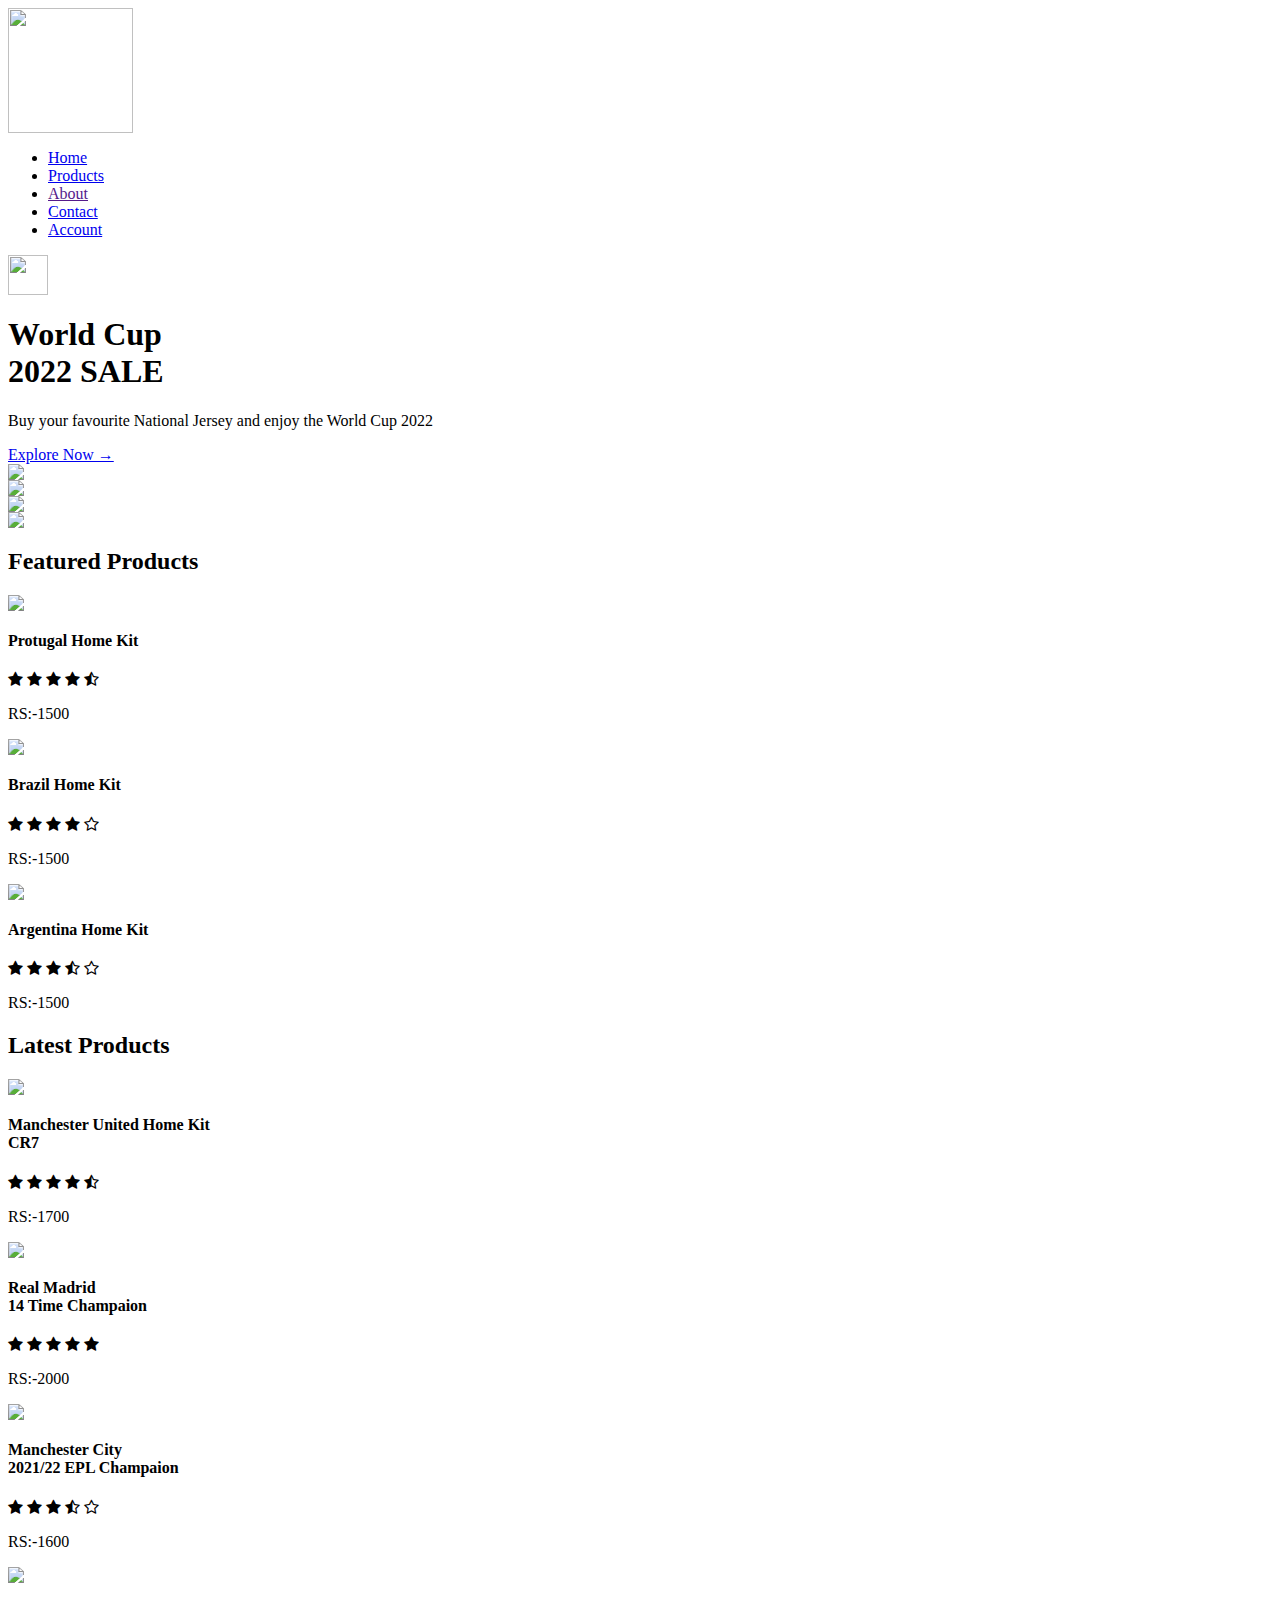
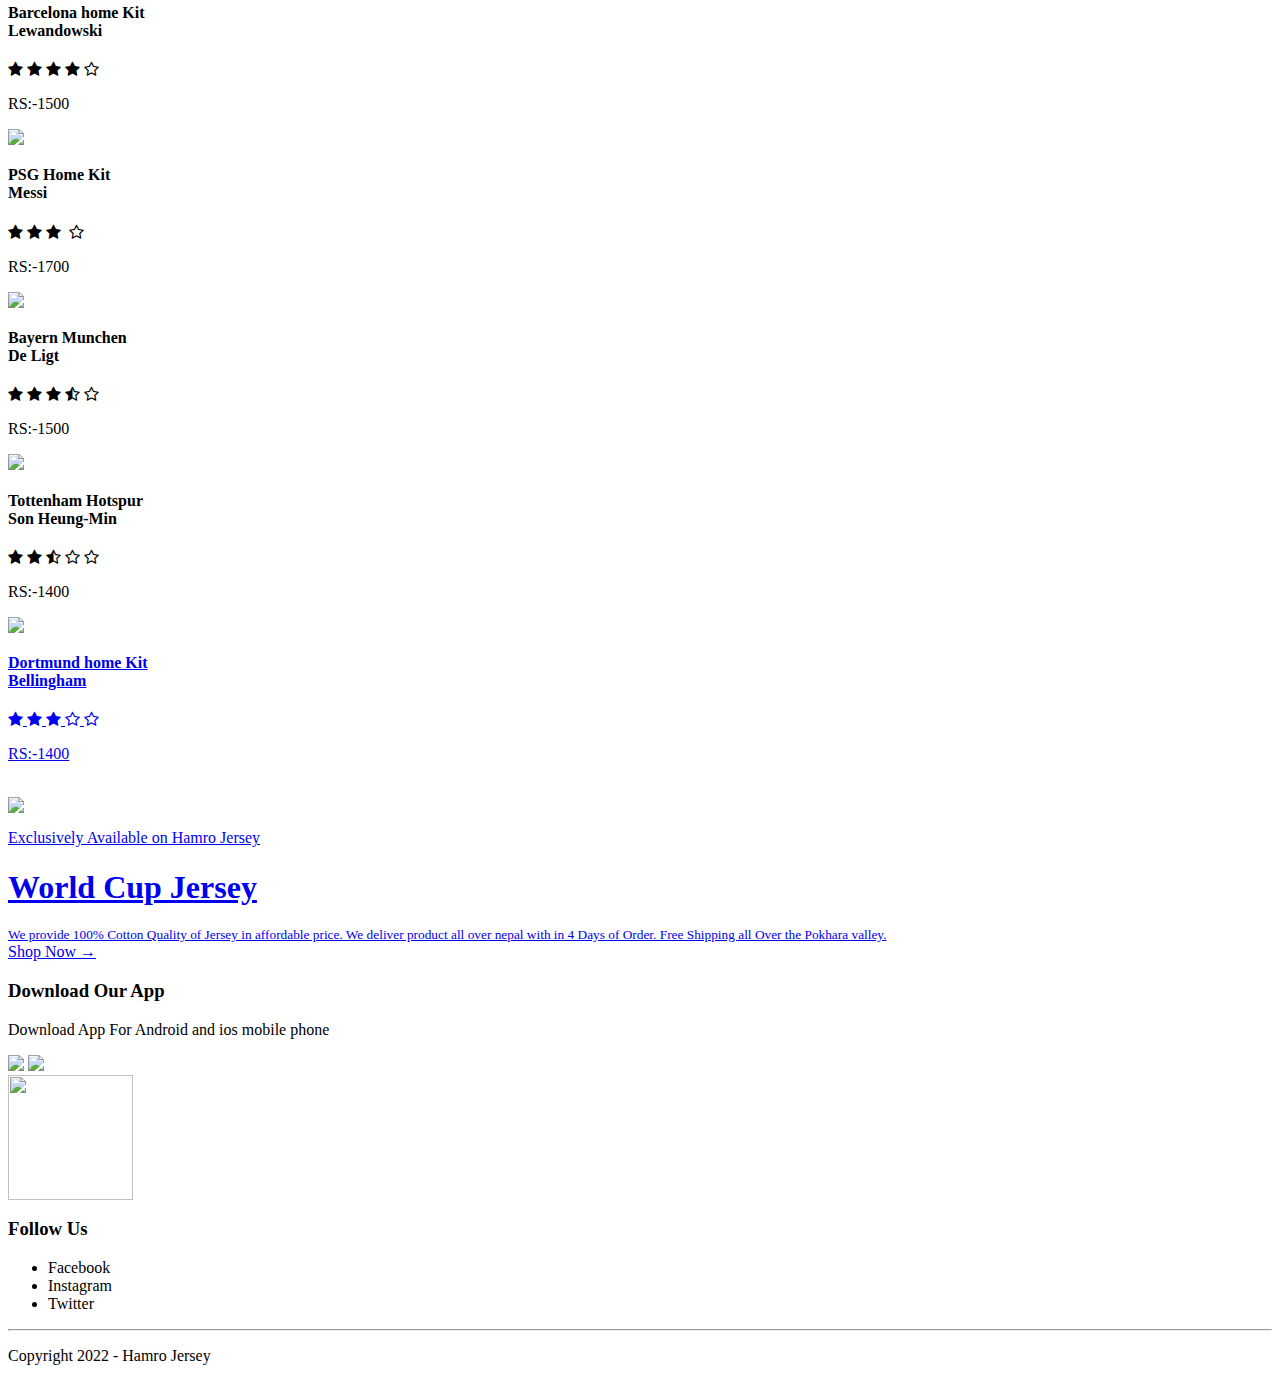
==== index.html @ 6d7c301d "Add files via upload" ====
<html>
<Head>
	<title>Hamro Jersey</title>
	<link rel="stylesheet" href="css/style.css">
	<link href="https://fonts.googleapis.com/css2?family=Poppins:wght@300;500;600;700&display=swap" 
	rel="stylesheet">
	<link rel="stylesheet" type="text/css" href="https://stackpath.bootstrapcdn.com/font-awesome/4.7.0/css/font-awesome.min.css">
</Head>
<body>
	<div class="header">
	<div class="container">
	<div class="navbar">
		<div class="logo">
			<a href="index.html"><img src="img/logo.png" width="125px"></a>
		</div>
		<nav>
			<ul>
				<li><a href="index.html">Home</a></li>
				<li><a href="products.html">Products</a></li>
				<li><a href="">About</a></li>
				<li><a href="contact.html">Contact</a></li>
				<li><a href="account.html">Account</a></li>
			</ul>
		</nav>
		<a href="cart.html"><img src="img/cart.png" width="40px" height="40px"> </a>

	</div>	
	<div class="row">
		<div class="col-2">
			<h1>World Cup <br>2022 SALE</h1>
			<p>Buy your favourite National Jersey and enjoy the World Cup 2022</p>
			<a href="products.html" class="btn">Explore Now &#8594;</a>
		</div>
		<div class="col-2">
			<img src="img/image1.png">
		</div>
	</div>	
	</div>
	</div>

<!--------features Categories -------->
<div class="categories">
	<div class="small-container">
	<div class="row">
		<div class="col-3">
			<img src="img/cat-1.jpg">
		</div>
		<div class="col-3">
			<img src="img/cat-2.jpg">
		</div>
		<div class="col-3">
			<img src="img/cat-3.jpg">
		</div>
	</div>
	</div>
</div>
<!----features Product------>
<div class="small-container">

	<h2 class="title">Featured Products</h2>
	<div class="row">
		<div class="col-4">
			<a href="products-details-pro.html"><img src="img/pro.jpg"></a>
			<h4>Protugal Home Kit</h4>
			<div class="rating">
				<i class="fa fa-star"></i>
				<i class="fa fa-star"></i>
				<i class="fa fa-star"></i>
				<i class="fa fa-star"></i>
				<i class="fa fa-star-half-o"></i>
				
			</div>
			<p>RS:-1500</p>
		</div>
		<div class="col-4">
			<a href="products-details-brazil.html"><img src="img/bra.jpg"></a>
			<h4>Brazil Home Kit</h4>
			<div class="rating">
				<i class="fa fa-star"></i>
				<i class="fa fa-star"></i>
				<i class="fa fa-star"></i>
				<i class="fa fa-star"></i>
				<i class="fa fa-star-o"></i>
				
			</div>
			<p>RS:-1500</p>
		</div>
		<div class="col-4">
			<a href="products-details-argentina.html"><img src="img/ang.jpg"></a>
			<h4>Argentina Home Kit</h4>
			<div class="rating">
				<i class="fa fa-star"></i>
				<i class="fa fa-star"></i>
				<i class="fa fa-star"></i>
				<i class="fa fa-star-half-o"></i>
				<i class="fa fa-star-o"></i>
				
			</div>
			<p>RS:-1500</p>
		</div>
	</div>
	
	<h2 class="title">Latest Products</h2>
	<div class="row">
		<div class="col-4">
			<a href="mu-cr7.html"><img src="img/man.jpg"></a>
			<h4>Manchester United Home Kit<br>CR7</h4>
			<div class="rating">
				<i class="fa fa-star"></i>
				<i class="fa fa-star"></i>
				<i class="fa fa-star"></i>
				<i class="fa fa-star"></i>
				<i class="fa fa-star-half-o"></i>
				
			</div>
			<p>RS:-1700</p>
		</div>
		<div class="col-4">
			<a href="real.html"><img src="img/real.jpg"></a>
			<h4>Real Madrid<br> 14 Time Champaion</h4>
			<div class="rating">
				<i class="fa fa-star"></i>
				<i class="fa fa-star"></i>
				<i class="fa fa-star"></i>
				<i class="fa fa-star"></i>
				<i class="fa fa-star"></i>
				
			</div>
			<p>RS:-2000</p>
		</div>
		<div class="col-4">
			<a href="city.html"><img src="img/ct.jpg"></a>
			<h4>Manchester City<br>2021/22 EPL Champaion</h4>
			<div class="rating">
				<i class="fa fa-star"></i>
				<i class="fa fa-star"></i>
				<i class="fa fa-star"></i>
				<i class="fa fa-star-half-o"></i>
				<i class="fa fa-star-o"></i>
				
			</div>
			<p>RS:-1600</p>
		</div>
		<div class="col-4">
			<a href="fcb.html"><img src="img/brca.jpg"></a>
			<h4>Barcelona home Kit<br>Lewandowski</h4>
			<div class="rating">
				<i class="fa fa-star"></i>
				<i class="fa fa-star"></i>
				<i class="fa fa-star"></i>
				<i class="fa fa-star"></i>
				<i class="fa fa-star-o"></i>
				
			</div>
			<p>RS:-1500</p>
		</div>

		</div>
		<div class="row">
		<div class="col-4">
			<a href="psg.html"><img src="img/messi.jpg"></a>
			<h4>PSG Home Kit<br>Messi</h4>
			<div class="rating">
				<i class="fa fa-star"></i>
				<i class="fa fa-star"></i>
				<i class="fa fa-star"></i>
				<i class="fa fa-star-"></i>
				<i class="fa fa-star-o"></i>
				
			</div>
			<p>RS:-1700</p>
		</div>
		<div class="col-4">
			<a href="bay.html"><img src="img/bay.jpg"></a>
			<h4>Bayern Munchen<br>De Ligt</h4>
			<div class="rating">
				<i class="fa fa-star"></i>
				<i class="fa fa-star"></i>
				<i class="fa fa-star"></i>
				<i class="fa fa-star-half-o"></i>
				<i class="fa fa-star-o"></i>
				
			</div>
			<p>RS:-1500</p>
		</div>
		<div class="col-4">
			<a href="th.html"><img src="img/son.jpg"></a>
			<h4>Tottenham Hotspur<br>Son Heung-Min</h4>
			<div class="rating">
				<i class="fa fa-star"></i>
				<i class="fa fa-star"></i>
				<i class="fa fa-star-half-o"></i>
				<i class="fa fa-star-o"></i>
				<i class="fa fa-star-o"></i>
				
			</div>
			<p>RS:-1400</p>
		</div>
		<div class="col-4">
			<a href="bvb.html"><img src="img/bvb.jpg">
			<h4>Dortmund home Kit<br>Bellingham</h4>
			<div class="rating">
				<i class="fa fa-star"></i>
				<i class="fa fa-star"></i>
				<i class="fa fa-star"></i>
				<i class="fa fa-star-o"></i>
				<i class="fa fa-star-o"></i>
				
			</div>
			<p>RS:-1400</p>
		</div><br>
		
		</div>
	</div>

</div>
<!-------Offer-------->
<div class="offer">
	<div class="small-container">
		<div class="row">
			<div class="col-2">
				<img src="img/image1.png" class="offer-img">
			</div>
			<div class="col-2">
				<p>Exclusively Available on Hamro Jersey</p>
				<h1>World Cup Jersey</h1>
				<small>We provide 100% Cotton Quality of Jersey in affordable price. We deliver product all over nepal with in 4 Days of Order. Free Shipping all Over the Pokhara valley.<br>
				</small>
				<a href="products.html" class="btn">Shop Now &#8594;</a>
			</div>
			
		</div>
		
	</div>
	
</div>
<!--------footer------>
<div class="footer">
	<div class="container">
		<div class="row">
			<div class="footer-col-1">
				<h3>Download Our App</h3>
				<p>Download App For Android and ios mobile phone </p>
				<div class="app-logo">
					<img src="img/play-store.png">
					<img src="img/app-store.png">
				</div>
			</div>
			<div class="footer-col-2">
				<a href="index.html"><img src="img/whitelogo.png" width="125px"></a>
				<p></p>
			</div>
			<div class="footer-col-4">
				<h3>Follow Us</h3>
				<ul>
					<li>Facebook</li>
					<li>Instagram</li>
					<li>Twitter</li>
				</ul>
				
			</div>
		</div>
		<hr>
		<p class="Copyright">Copyright 2022 - Hamro Jersey</p>
	</div>
</div>














</body>
</html>
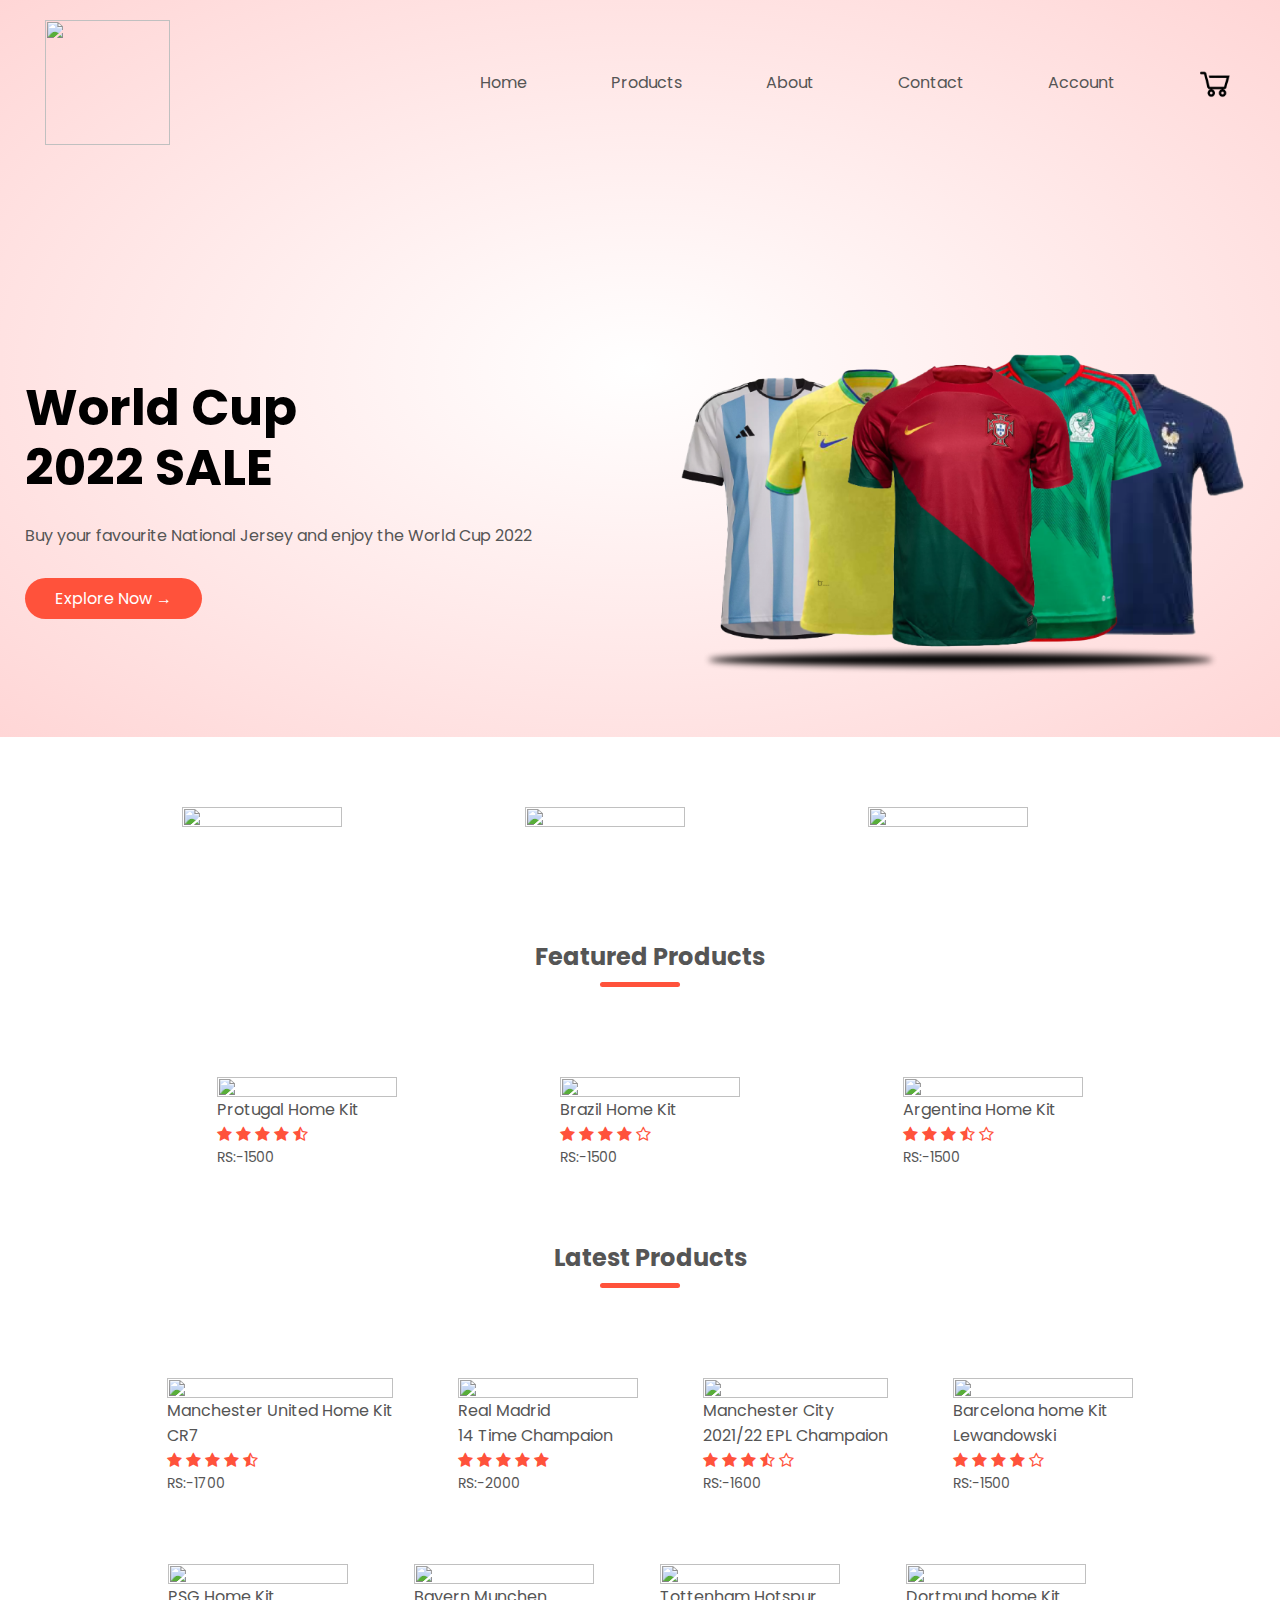
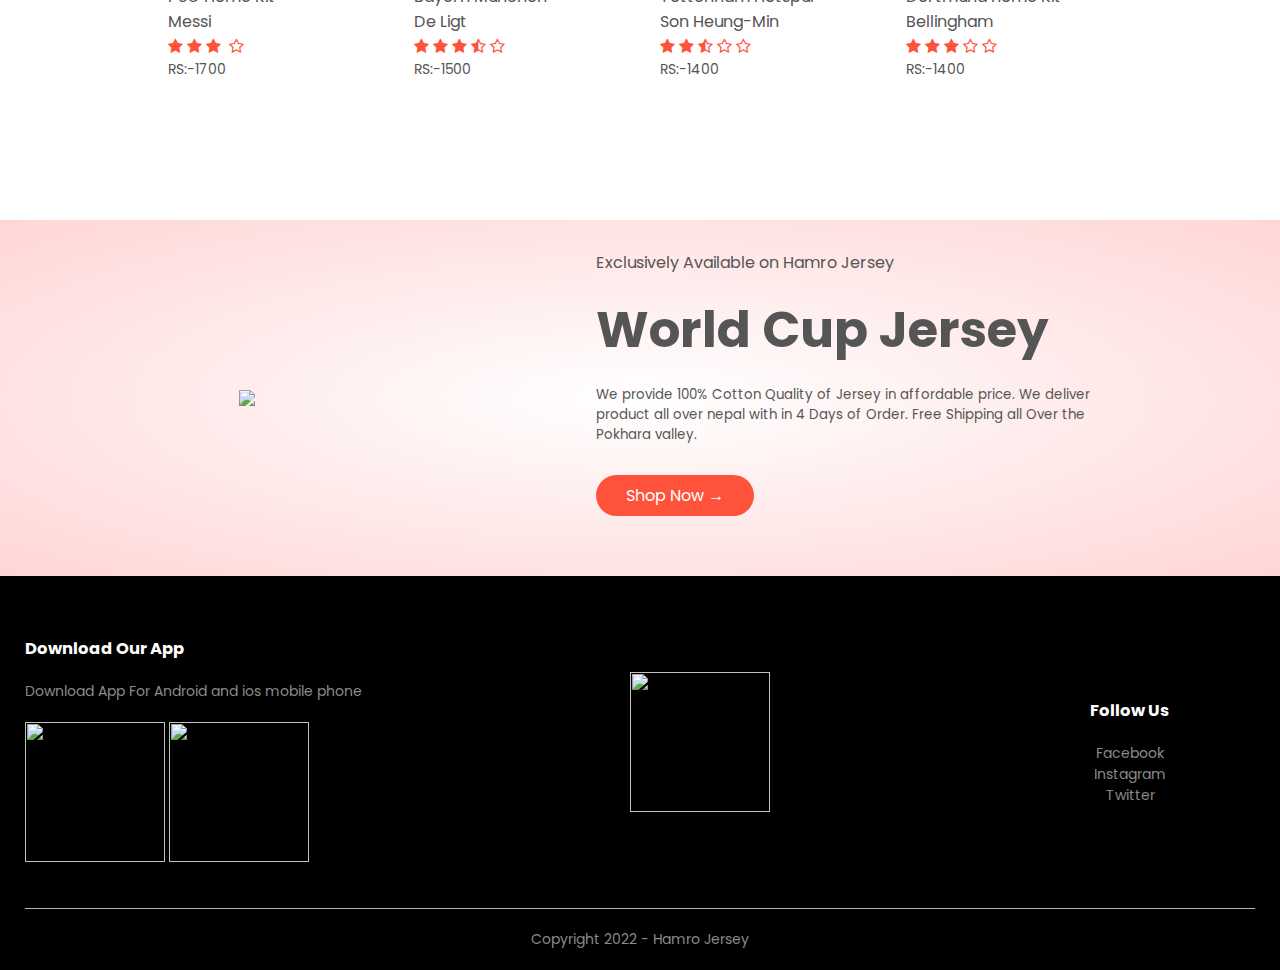
==== commit a942e148: "Update index.html" ====
--- a/index.html
+++ b/index.html
@@ -1,7 +1,7 @@
 <html>
 <Head>
 	<title>Hamro Jersey</title>
-	<link rel="stylesheet" href="css/style.css">
+	<link rel="stylesheet" href="style.css">
 	<link href="https://fonts.googleapis.com/css2?family=Poppins:wght@300;500;600;700&display=swap" 
 	rel="stylesheet">
 	<link rel="stylesheet" type="text/css" href="https://stackpath.bootstrapcdn.com/font-awesome/4.7.0/css/font-awesome.min.css">
@@ -22,7 +22,7 @@
 				<li><a href="account.html">Account</a></li>
 			</ul>
 		</nav>
-		<a href="cart.html"><img src="img/cart.png" width="40px" height="40px"> </a>
+		<a href="cart.html"><img src="cart.png" width="40px" height="40px"> </a>
 
 	</div>	
 	<div class="row">
@@ -32,7 +32,7 @@
 			<a href="products.html" class="btn">Explore Now &#8594;</a>
 		</div>
 		<div class="col-2">
-			<img src="img/image1.png">
+			<img src="image1.png">
 		</div>
 	</div>	
 	</div>
--- a/style.css
+++ b/style.css
@@ -0,0 +1,480 @@
+*{
+	margin: 0;
+	padding: 0;
+	box-sizing: border-box;
+}
+body{
+	font-family: 'Poppins', sans-serif;
+}
+.navbar{
+	display:  flex;
+	align-items: center;
+	padding:20px ;
+}
+nav{
+	flex: 1;
+	text-align: right;
+}
+nav ul{
+	display: inline-block;
+	list-style-type: none;
+}
+nav ul li{
+	display: inline-block;
+	margin-right: 80px;
+}
+
+
+     
+
+a{
+	text-decoration: none;
+	color: #555;
+}
+p{
+	color: #555;
+}
+.container{
+	max-width: 1300px;
+	margin: auto;
+	padding-left: 25px;
+	padding-right: 25px;
+
+}
+.row{
+	display: flex;
+	align-items: center;
+	flex-wrap: warp;
+	justify-content: space-around;
+
+}
+.col-2{
+	flex-basis: 50%;
+	min-width: 300px;
+}
+.col-2 img{
+	max-width:100% ;
+	padding: 50px 0;
+}
+.col-2 h1{
+	font-size: 50px;
+	line-height: 60px;
+	margin: 25px 0;
+}
+.btn{
+	display: inline-block;
+	background: #ff523b;
+	color: #fff;
+	padding: 8px 30px;
+	margin: 30px 0;
+	border-radius: 30px;
+	transition: background 0.5s;
+}
+.btn:hover{
+	background: #563434;
+}
+.header{
+	background: radial-gradient(#fff,#ffd6d6);
+}
+.header .row{
+	margin-top: 100px;
+}
+.categories{
+	margin: 70px 0;
+}
+.col-3{
+	flex-basic: 30%;
+	min-width: 250px;
+	margin-bottom: 30px;
+}
+.col-3 img{
+	width:80%;
+} 
+.small-container{
+	max-width: 1080px;
+	margin: auto;
+	padding-left:35px;
+	padding-right: 15px;
+}
+.col-4{
+	flex-basic: 25%;
+	padding: 10px;
+	min-width: 200px;
+	margin-bottom: 50px;
+	transition: transform 0.5s;
+}
+.col-4 img{
+	width:100%;
+} 
+.title{
+	text-align: center;
+	margin: 0 auto 80px;
+	position: relative;
+	line-height: 60px;
+	color: #555;
+
+}
+.title::after{
+	content: '';
+	background: #ff523b;
+	width: 80px;
+	height: 5px;
+	border-radius:5px ;
+	position: absolute;
+	bottom: 0;
+	left: 50%;
+	transform: translateX(-50px);
+}
+h4{
+	color: #555;
+	font-weight: normal;
+
+}
+.col-4 p{
+	font-size: 14px;
+}
+.rating .fa{
+	color: #ff523b;
+}
+.col-4:hover{
+	transform: translateY(-15px);
+}
+.offer{
+	background: radial-gradient(#fff,#ffd6d6);
+	margin-top: 80px;
+	padding: 30px 0;
+}
+.col-2 .offer-img{
+	padding: 50px;
+
+}
+small{
+	color:#555 ;
+}
+.footer{
+	background:#000 ;
+	color: #8a8a8a;
+	font-size: 14px;
+	padding: 60px 0 20px;
+}
+.footer p{
+	color: #8a8a8a;
+}
+.footer h3{
+	color: #fff;
+	margin-bottom: 20px;
+}
+.footer-col-1, .footer-col-2, .footer-col-4{
+	min-width: 250px;
+	margin-bottom: 20px;
+
+}
+.footer-col-1{
+	flex-basis: 30%;
+}
+.footer-col-2{
+	flex: 1;
+	text-align: center;
+}
+.footer-col-2 img{
+	width: 140px;
+	margin-bottom: 20px;
+
+}
+
+.footer-col-4{
+	flex-basis: 12%;
+	text-align: center;
+}
+
+ul{
+	list-style-type: none;
+}
+.app-logo{
+	margin-top: 20px;
+
+}
+.app-logo img{
+	width: 140px;
+
+}
+
+.footer hr{
+	border: none;
+	background: #b5b5b5;
+	height: 1px;
+	margin: 20px 0;
+}
+.Copyright{
+	text-align: center;
+}
+
+/*-----Products------*/
+
+.row-2{
+	justify-content: space-between;
+	margin: 100px auto 50px;
+}
+select{
+	border: 1px solid #ff523b;
+	padding: 5px;
+}
+select:focus{
+	outline: none;
+}
+.page-btn{
+	margin: 0 auto 80px;
+
+}
+.page-btn span{
+	display: inline-block;
+	border: 1px solid #ff523b;
+	margin-left: 10px;
+	width: 40px;
+	height: 40px;
+	text-align: center;
+	line-height: 40px;
+	cursor: pointer;
+
+}
+.page-btn span:hover{
+	background: #ff523b;
+	color : #fff
+}
+
+/*--------------Single product details---------*/
+
+.single-product{
+	margin-top: 80px;
+}
+.single-product .col-2 img{
+	padding: 0;
+}
+
+.single-product .col-2{
+	padding: 20px;
+}
+.single-product h4{
+	margin: 20px 0;
+	font-size: 22px;
+	font-weight: bold;
+}
+.single-product select{
+	display: block;
+	padding: 10px;
+	margin-top: 20px;
+}
+.single-product input{
+	width: 50px;
+	height: 40px;
+	padding-left: 10px;
+	font-size: 20px;
+	margin-right: 10px;
+	border: 1px solid #ff523b;
+}
+input:focus{
+	outline: none;
+}
+/*-------cart items-------*/
+.cart-page{
+	margin: 80px auto;
+
+}
+table{
+	width: 100%;
+	border-collapse: collapse;
+}
+.cart-info{
+	display: flex;
+	flex-wrap: warp;
+}
+th{
+	text-align: left;
+	padding: 5px;
+	color: #fff;
+	background: #ff523b;
+	font-weight: normal;
+}
+td{
+	padding: 10px 5px;
+}
+td input{
+	width: 40px;
+	height: 30px;
+	padding: 5px;
+
+}
+td a{
+	color: #ff523b;
+	font-size: 12px;
+}
+td img{
+	width: 80px;
+	height: 80px;
+	margin-right: 10px;
+}
+.total-price{
+	display: flex;
+	justify-content: flex-end;
+
+}
+.total-price table{
+	border-top: 3px solid #ff523b;
+	width: 100%;
+	max-width: 400px;
+}
+td:last-child{
+	text-align: right;
+}
+th:last-child{
+	text-align: right;
+}
+
+
+/*------------Account Page-------------*/
+
+.account-page{
+	padding: 50px 0;
+	background: radial-gradient(#fff.#ff6d6);
+}
+.form-container
+{
+	background: #fff;
+	width: 300px;
+	height: 400px;
+	position: relative;
+	text-align: center;
+	padding: 20px 0;
+	margin: auto;
+	box-shadow: 0 0 20px 0 rgba(0,0,0,0.1);
+	overflow: hidden;
+
+}
+.form-container span{
+	font-weight: bold;
+	padding: 0 10px;
+	color: #555;
+	cursor: pointer;
+	width: 100px;
+	display: inline-block;
+}
+.form-btn{
+	display: inline-block;
+
+}
+.form-container form{
+	max-width: 300px;
+	padding: 0 20px;
+	position: absolute;
+	top;130px
+	transition: transform 1s;
+
+}
+form input{
+	width: 100%;
+	height: 30px;
+	margin: 10px 0;
+	padding: 0 10px;
+	border: 1px solid #ccc;
+}
+form .btn{
+	width: 100%;
+	border: none;
+	cursor: pointer;
+	margin: 10px 0;
+
+}
+form .btn:focus{
+	outline: none;
+}
+#LoginForm{
+	left: -300px;
+}
+#RegForm{
+	left: 0;
+}
+form a{
+	font-size: 12px;
+}
+#Indicator{
+	width: 100px;
+	border: none;
+	background: #ff523b;
+	height: 3px;
+	margin-top: 8px;
+	transform:translateX(100px);
+	transition: transform 1s;
+}
+section{
+	padding: 60px 15%;
+}
+.contact{
+	height: 100%;
+	width: 100%;
+	min-height: 100vh;
+	display: grid;
+	grid-template-columns: repeat(2, 1fr);
+	align-items: center;
+	grid-gap: 6rem;
+}
+.contact-img img{
+	max-width: 150%;
+	width: 920px;
+	height: auto;
+	border-radius: 10px;
+}
+.contact-form h1{
+	font-size: 50px;
+	margin-bottom: 10px;
+
+}
+span{
+	color: #f9004d;
+}
+.contact-form p{
+	letter-spacing: 1px;
+	line-height: 26px;
+	font-size: 1.1rem;
+	margin-bottom: 3.8rem;
+}
+.contact-form form{
+	position: relative;
+}
+.contact-form form input, form textarea{
+	width: 130%;
+	padding: 9px;
+	border: none;
+	outline: none;
+	font-size: 1.1rem;
+	margin-bottom: 0.7rem;
+	border-radius: 10px;
+}
+.contact-form textarea{
+	resize: none;
+	height: 200px;
+}
+.contact-form form .btn{
+	height: 50px;
+	width: 10px;
+	display: inline-block;
+	font-size: 1.1rem;
+	letter-spacing: 1px;
+	text-transform: uppercase;
+	font-weight: 600 ;
+	border: 2px solid transparent;
+	border-radius: 10px;
+	width: 220px;
+	transition: ease .20s;
+	cursor: pointer;
+}
+.contact-form form .btn:hover{
+	border: 2px solid#f9004d;
+	background: transparent;
+	transform: scale(1.1);
+}
+
+/*--------buy now------------*/
+.buycol-2 img{
+	height: 50px;
+	width: 50px;
+}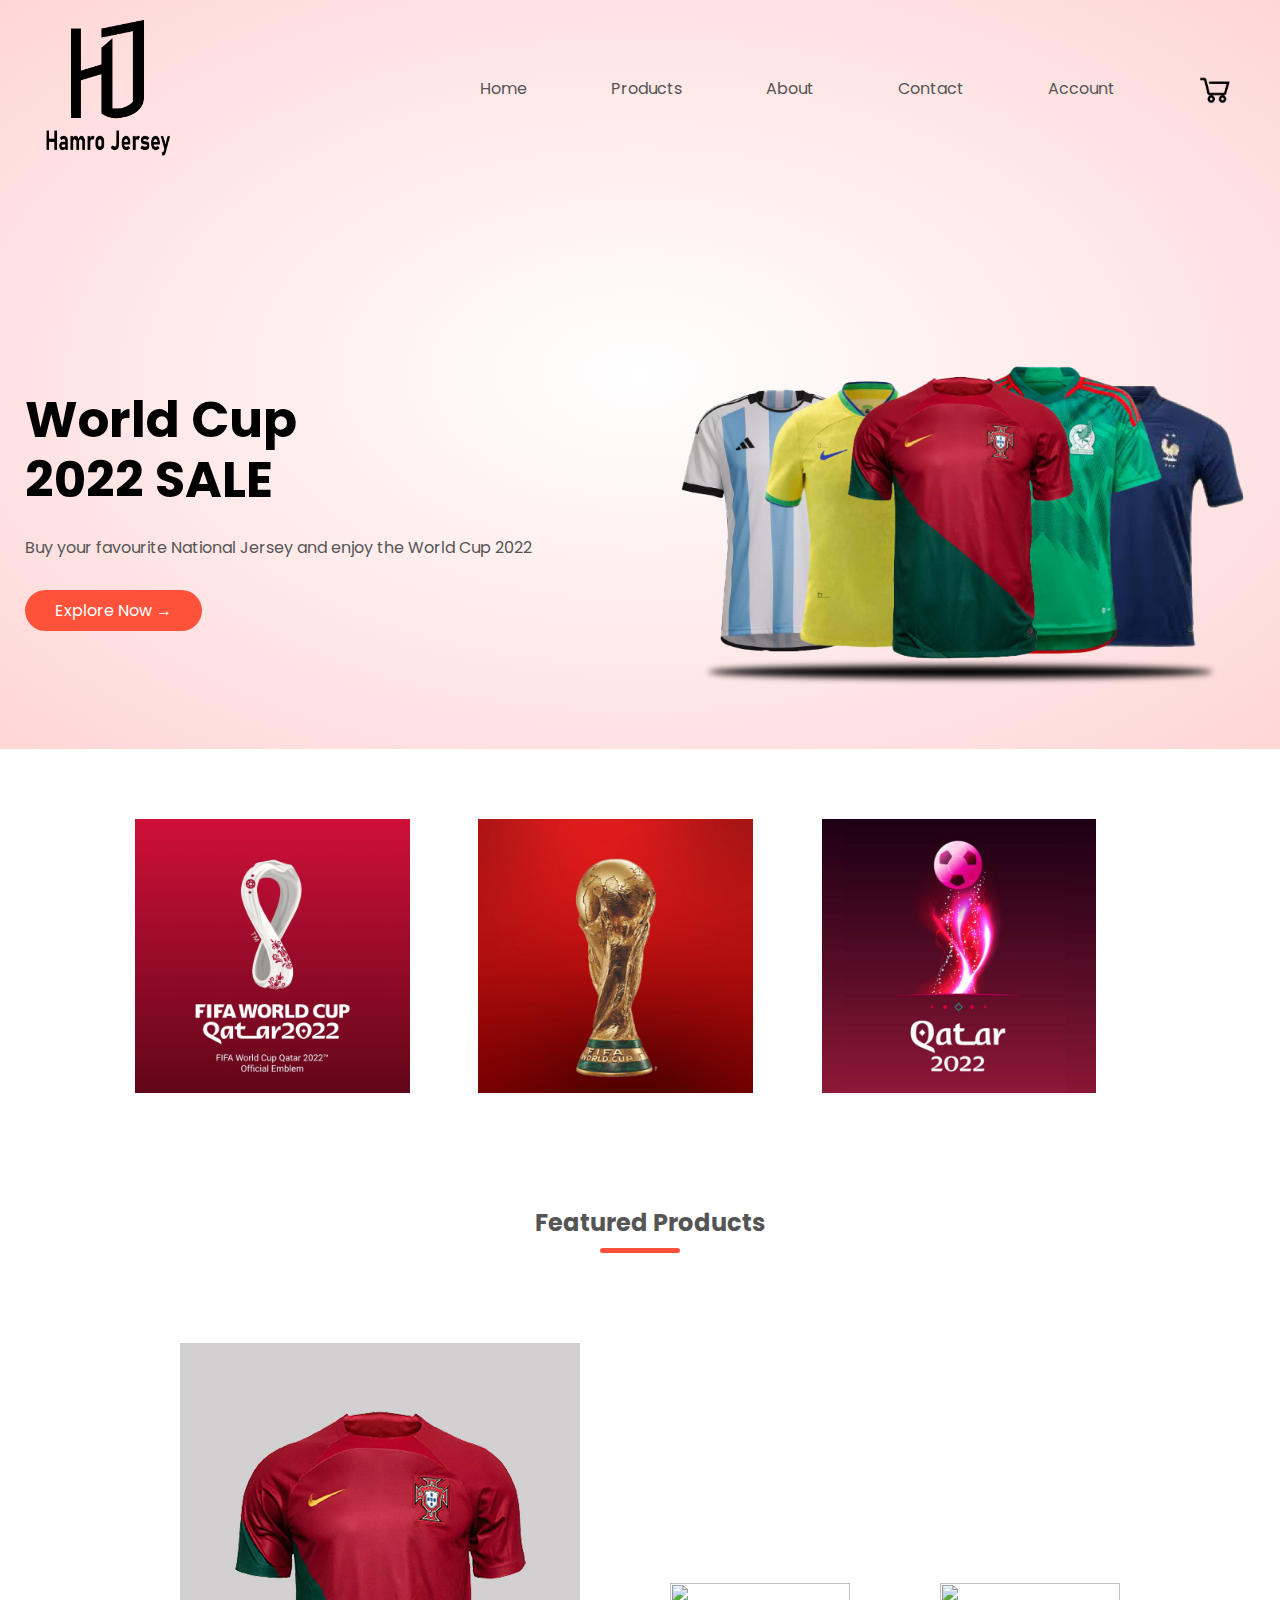
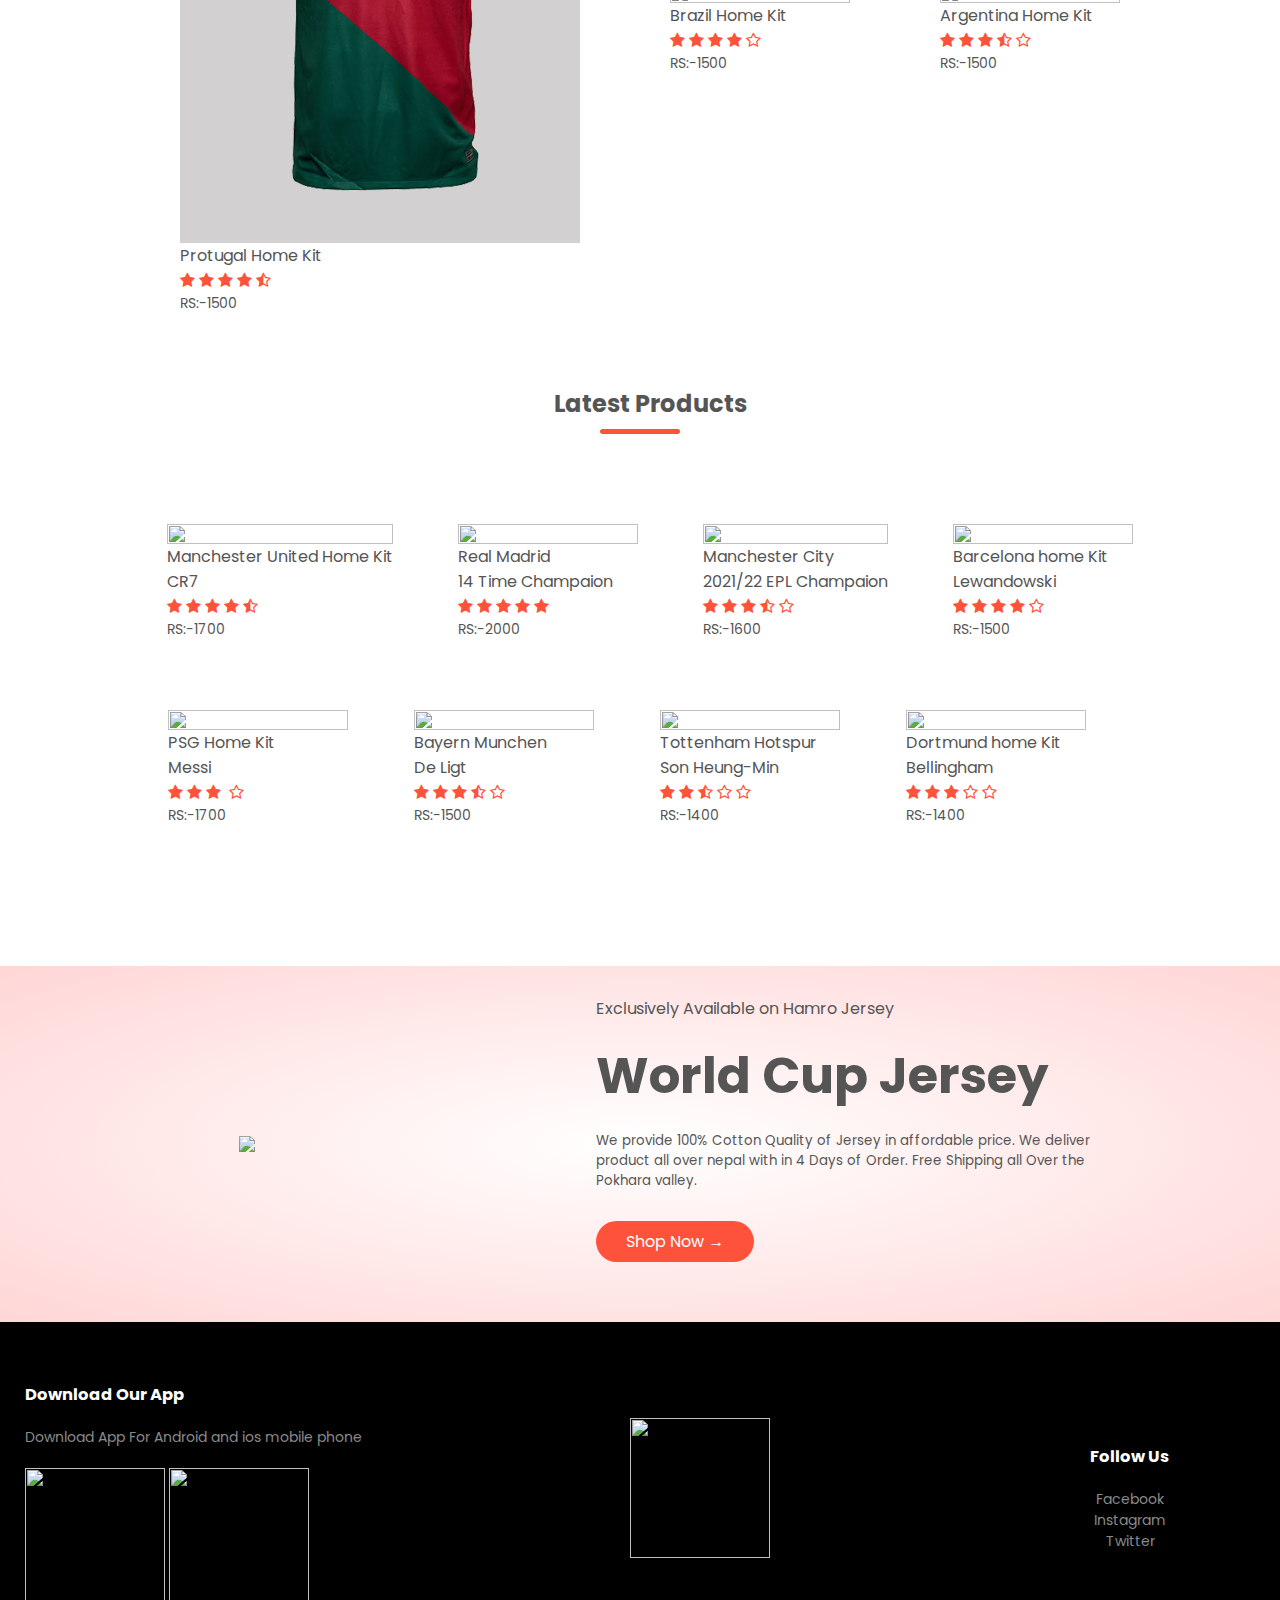
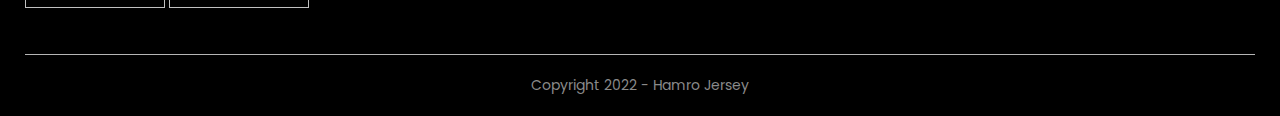
==== commit 8ae6d5a4: "Update index.html" ====
--- a/index.html
+++ b/index.html
@@ -11,7 +11,7 @@
 	<div class="container">
 	<div class="navbar">
 		<div class="logo">
-			<a href="index.html"><img src="img/logo.png" width="125px"></a>
+			<a href="index.html"><img src="logo.png" width="125px"></a>
 		</div>
 		<nav>
 			<ul>
@@ -43,13 +43,13 @@
 	<div class="small-container">
 	<div class="row">
 		<div class="col-3">
-			<img src="img/cat-1.jpg">
+			<img src="cat-1.jpg">
 		</div>
 		<div class="col-3">
-			<img src="img/cat-2.jpg">
+			<img src="cat-2.jpg">
 		</div>
 		<div class="col-3">
-			<img src="img/cat-3.jpg">
+			<img src="cat-3.jpg">
 		</div>
 	</div>
 	</div>
@@ -60,7 +60,7 @@
 	<h2 class="title">Featured Products</h2>
 	<div class="row">
 		<div class="col-4">
-			<a href="products-details-pro.html"><img src="img/pro.jpg"></a>
+			<a href="products-details-pro.html"><img src="pro.jpg"></a>
 			<h4>Protugal Home Kit</h4>
 			<div class="rating">
 				<i class="fa fa-star"></i>
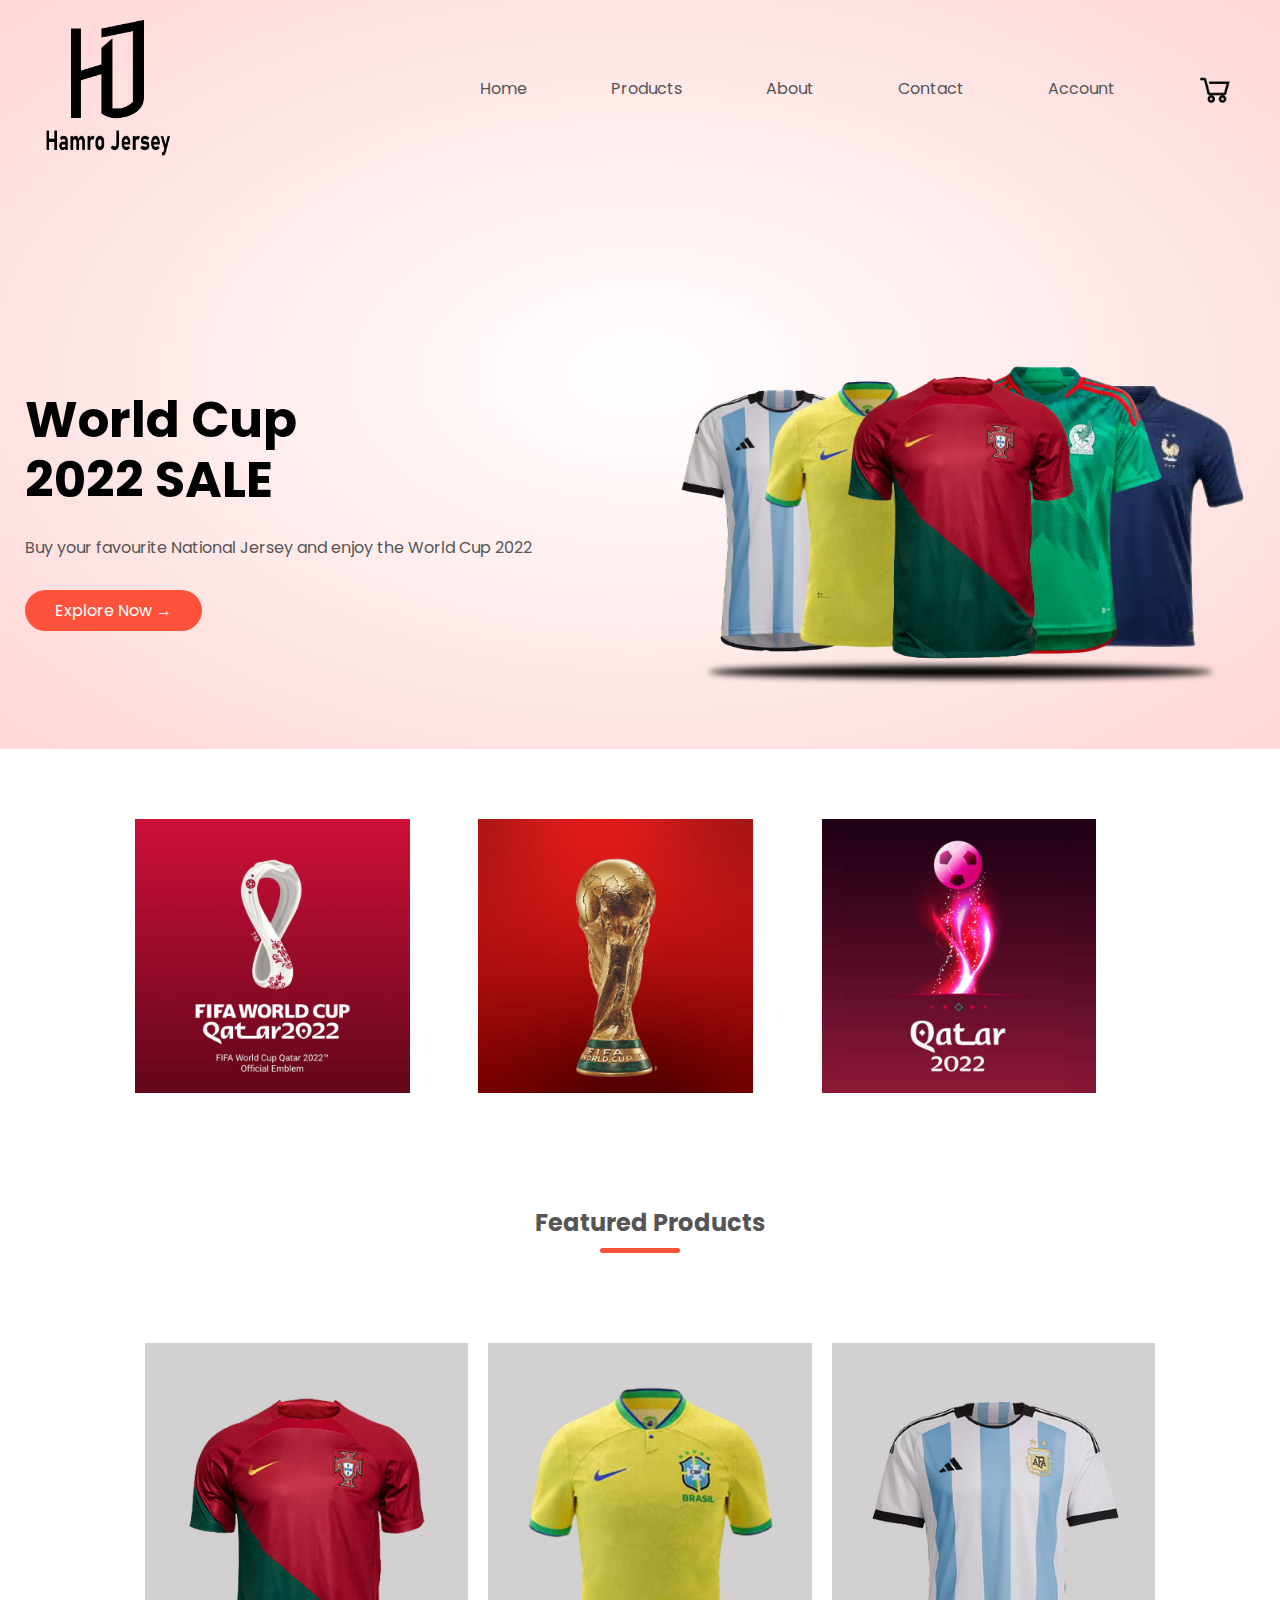
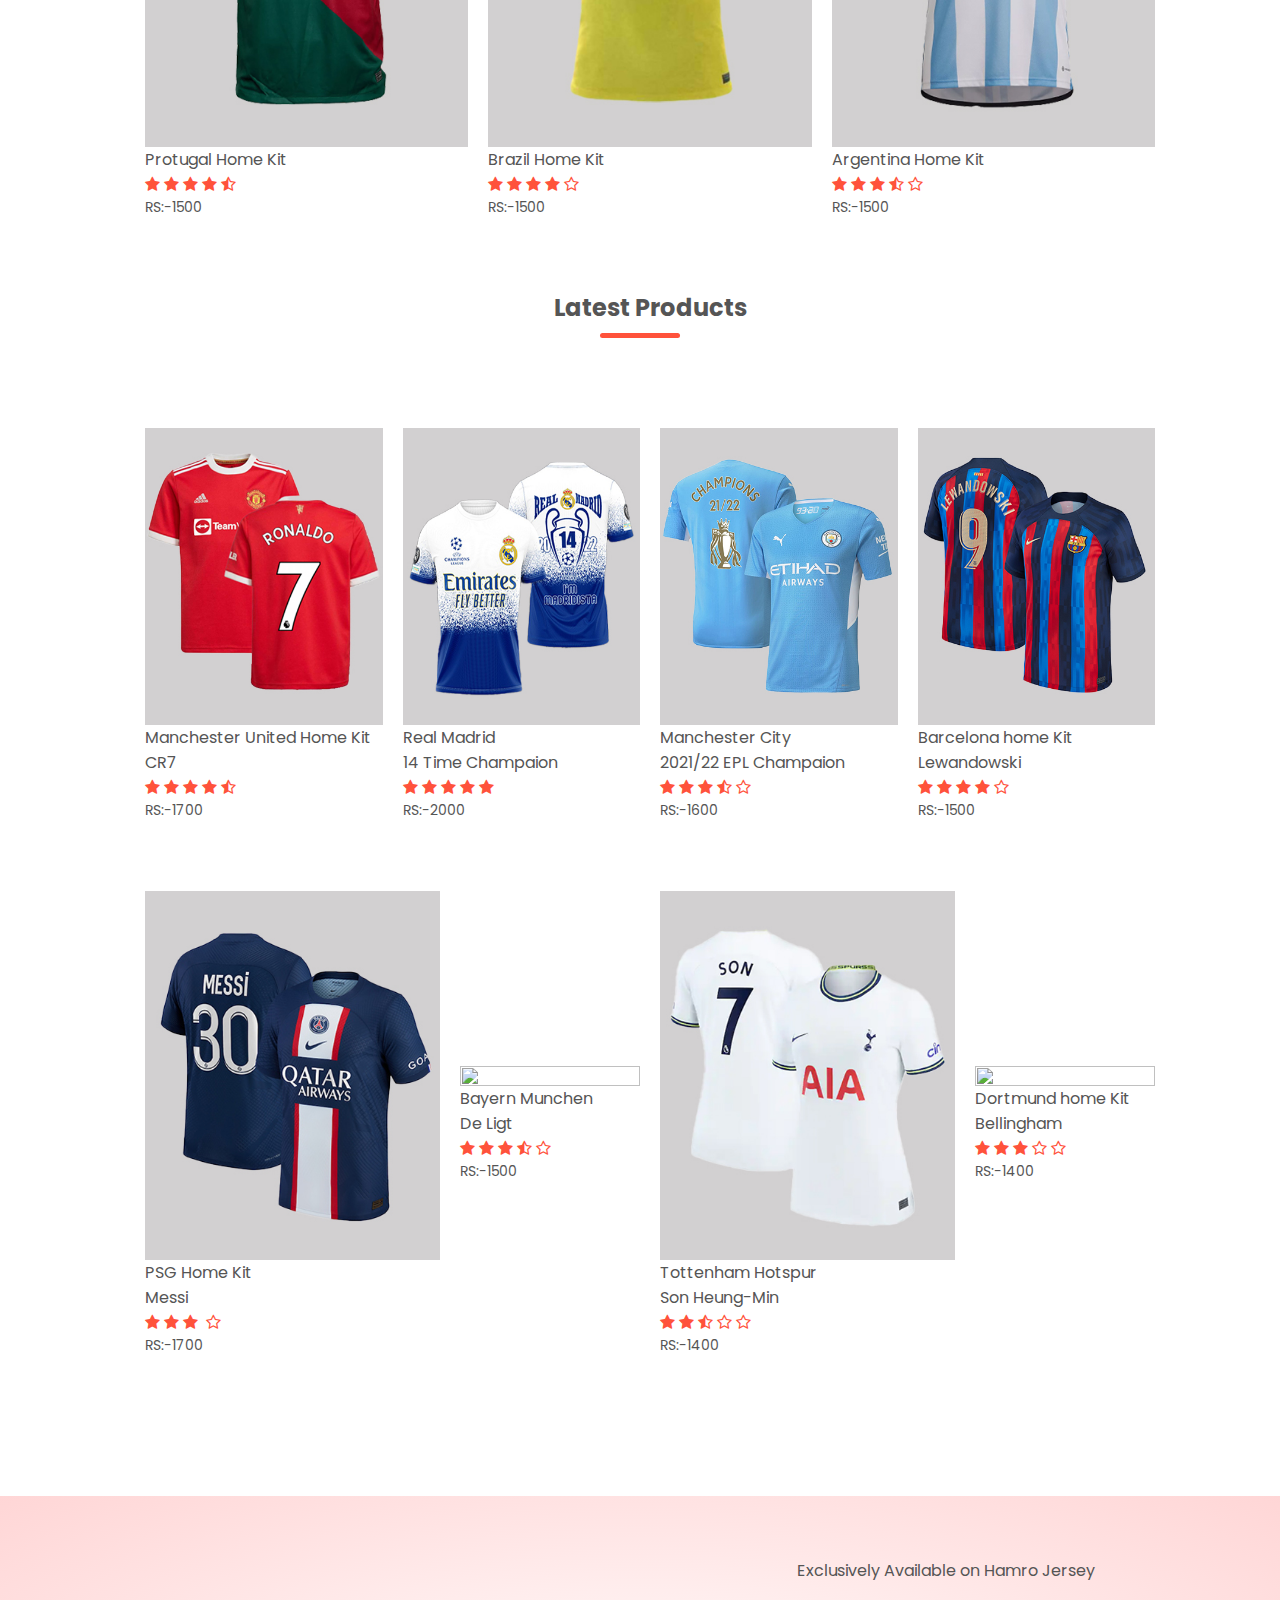
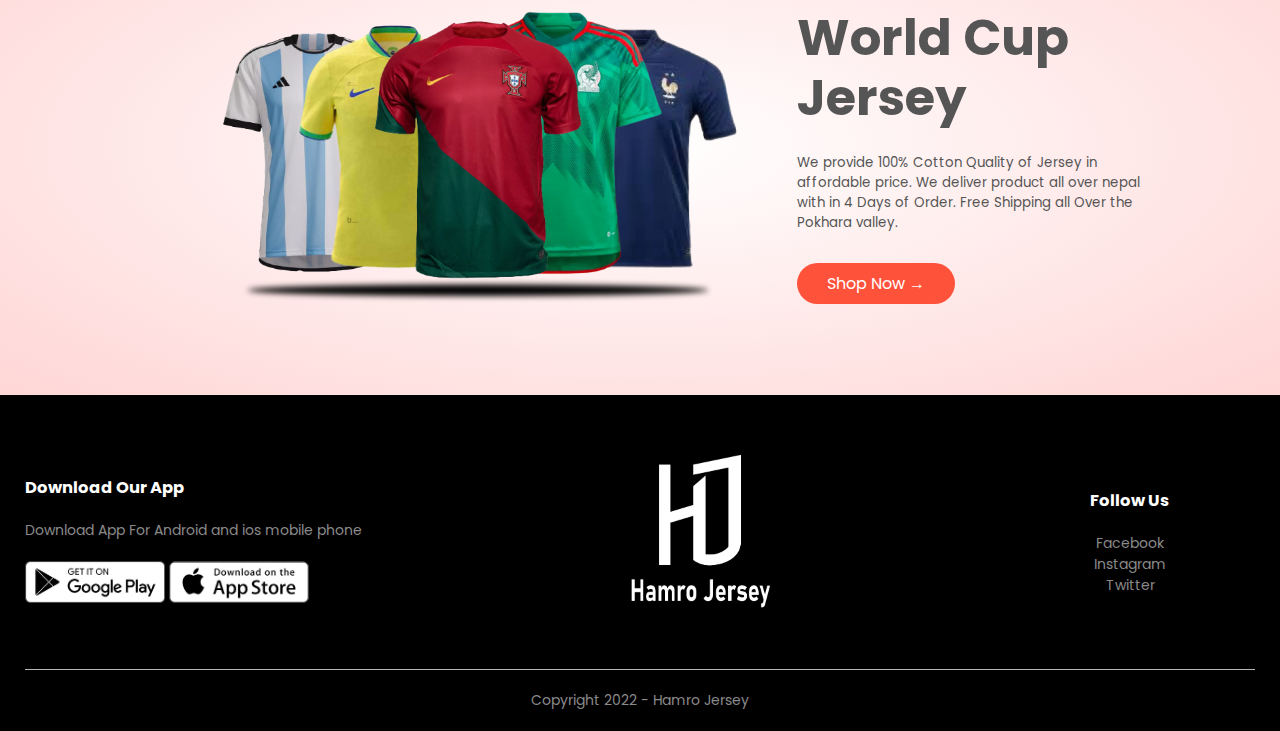
==== commit 4eac0372: "Update index.html" ====
--- a/index.html
+++ b/index.html
@@ -73,7 +73,7 @@
 			<p>RS:-1500</p>
 		</div>
 		<div class="col-4">
-			<a href="products-details-brazil.html"><img src="img/bra.jpg"></a>
+			<a href="products-details-brazil.html"><img src="bra.jpg"></a>
 			<h4>Brazil Home Kit</h4>
 			<div class="rating">
 				<i class="fa fa-star"></i>
@@ -86,7 +86,7 @@
 			<p>RS:-1500</p>
 		</div>
 		<div class="col-4">
-			<a href="products-details-argentina.html"><img src="img/ang.jpg"></a>
+			<a href="products-details-argentina.html"><img src="ang.jpg"></a>
 			<h4>Argentina Home Kit</h4>
 			<div class="rating">
 				<i class="fa fa-star"></i>
@@ -103,7 +103,7 @@
 	<h2 class="title">Latest Products</h2>
 	<div class="row">
 		<div class="col-4">
-			<a href="mu-cr7.html"><img src="img/man.jpg"></a>
+			<a href="mu-cr7.html"><img src="man.jpg"></a>
 			<h4>Manchester United Home Kit<br>CR7</h4>
 			<div class="rating">
 				<i class="fa fa-star"></i>
@@ -116,7 +116,7 @@
 			<p>RS:-1700</p>
 		</div>
 		<div class="col-4">
-			<a href="real.html"><img src="img/real.jpg"></a>
+			<a href="real.html"><img src="real.jpg"></a>
 			<h4>Real Madrid<br> 14 Time Champaion</h4>
 			<div class="rating">
 				<i class="fa fa-star"></i>
@@ -129,7 +129,7 @@
 			<p>RS:-2000</p>
 		</div>
 		<div class="col-4">
-			<a href="city.html"><img src="img/ct.jpg"></a>
+			<a href="city.html"><img src="ct.jpg"></a>
 			<h4>Manchester City<br>2021/22 EPL Champaion</h4>
 			<div class="rating">
 				<i class="fa fa-star"></i>
@@ -142,7 +142,7 @@
 			<p>RS:-1600</p>
 		</div>
 		<div class="col-4">
-			<a href="fcb.html"><img src="img/brca.jpg"></a>
+			<a href="fcb.html"><img src="brca.jpg"></a>
 			<h4>Barcelona home Kit<br>Lewandowski</h4>
 			<div class="rating">
 				<i class="fa fa-star"></i>
@@ -158,7 +158,7 @@
 		</div>
 		<div class="row">
 		<div class="col-4">
-			<a href="psg.html"><img src="img/messi.jpg"></a>
+			<a href="psg.html"><img src="messi.jpg"></a>
 			<h4>PSG Home Kit<br>Messi</h4>
 			<div class="rating">
 				<i class="fa fa-star"></i>
@@ -171,7 +171,7 @@
 			<p>RS:-1700</p>
 		</div>
 		<div class="col-4">
-			<a href="bay.html"><img src="img/bay.jpg"></a>
+			<a href="bay.html"><img src="bay.jpg"></a>
 			<h4>Bayern Munchen<br>De Ligt</h4>
 			<div class="rating">
 				<i class="fa fa-star"></i>
@@ -184,7 +184,7 @@
 			<p>RS:-1500</p>
 		</div>
 		<div class="col-4">
-			<a href="th.html"><img src="img/son.jpg"></a>
+			<a href="th.html"><img src="son.jpg"></a>
 			<h4>Tottenham Hotspur<br>Son Heung-Min</h4>
 			<div class="rating">
 				<i class="fa fa-star"></i>
@@ -197,7 +197,7 @@
 			<p>RS:-1400</p>
 		</div>
 		<div class="col-4">
-			<a href="bvb.html"><img src="img/bvb.jpg">
+			<a href="bvb.html"><img src="bvb.jpg">
 			<h4>Dortmund home Kit<br>Bellingham</h4>
 			<div class="rating">
 				<i class="fa fa-star"></i>
@@ -219,7 +219,7 @@
 	<div class="small-container">
 		<div class="row">
 			<div class="col-2">
-				<img src="img/image1.png" class="offer-img">
+				<img src="image1.png" class="offer-img">
 			</div>
 			<div class="col-2">
 				<p>Exclusively Available on Hamro Jersey</p>
@@ -242,12 +242,12 @@
 				<h3>Download Our App</h3>
 				<p>Download App For Android and ios mobile phone </p>
 				<div class="app-logo">
-					<img src="img/play-store.png">
-					<img src="img/app-store.png">
+					<img src="play-store.png">
+					<img src="app-store.png">
 				</div>
 			</div>
 			<div class="footer-col-2">
-				<a href="index.html"><img src="img/whitelogo.png" width="125px"></a>
+				<a href="index.html"><img src="whitelogo.png" width="125px"></a>
 				<p></p>
 			</div>
 			<div class="footer-col-4">
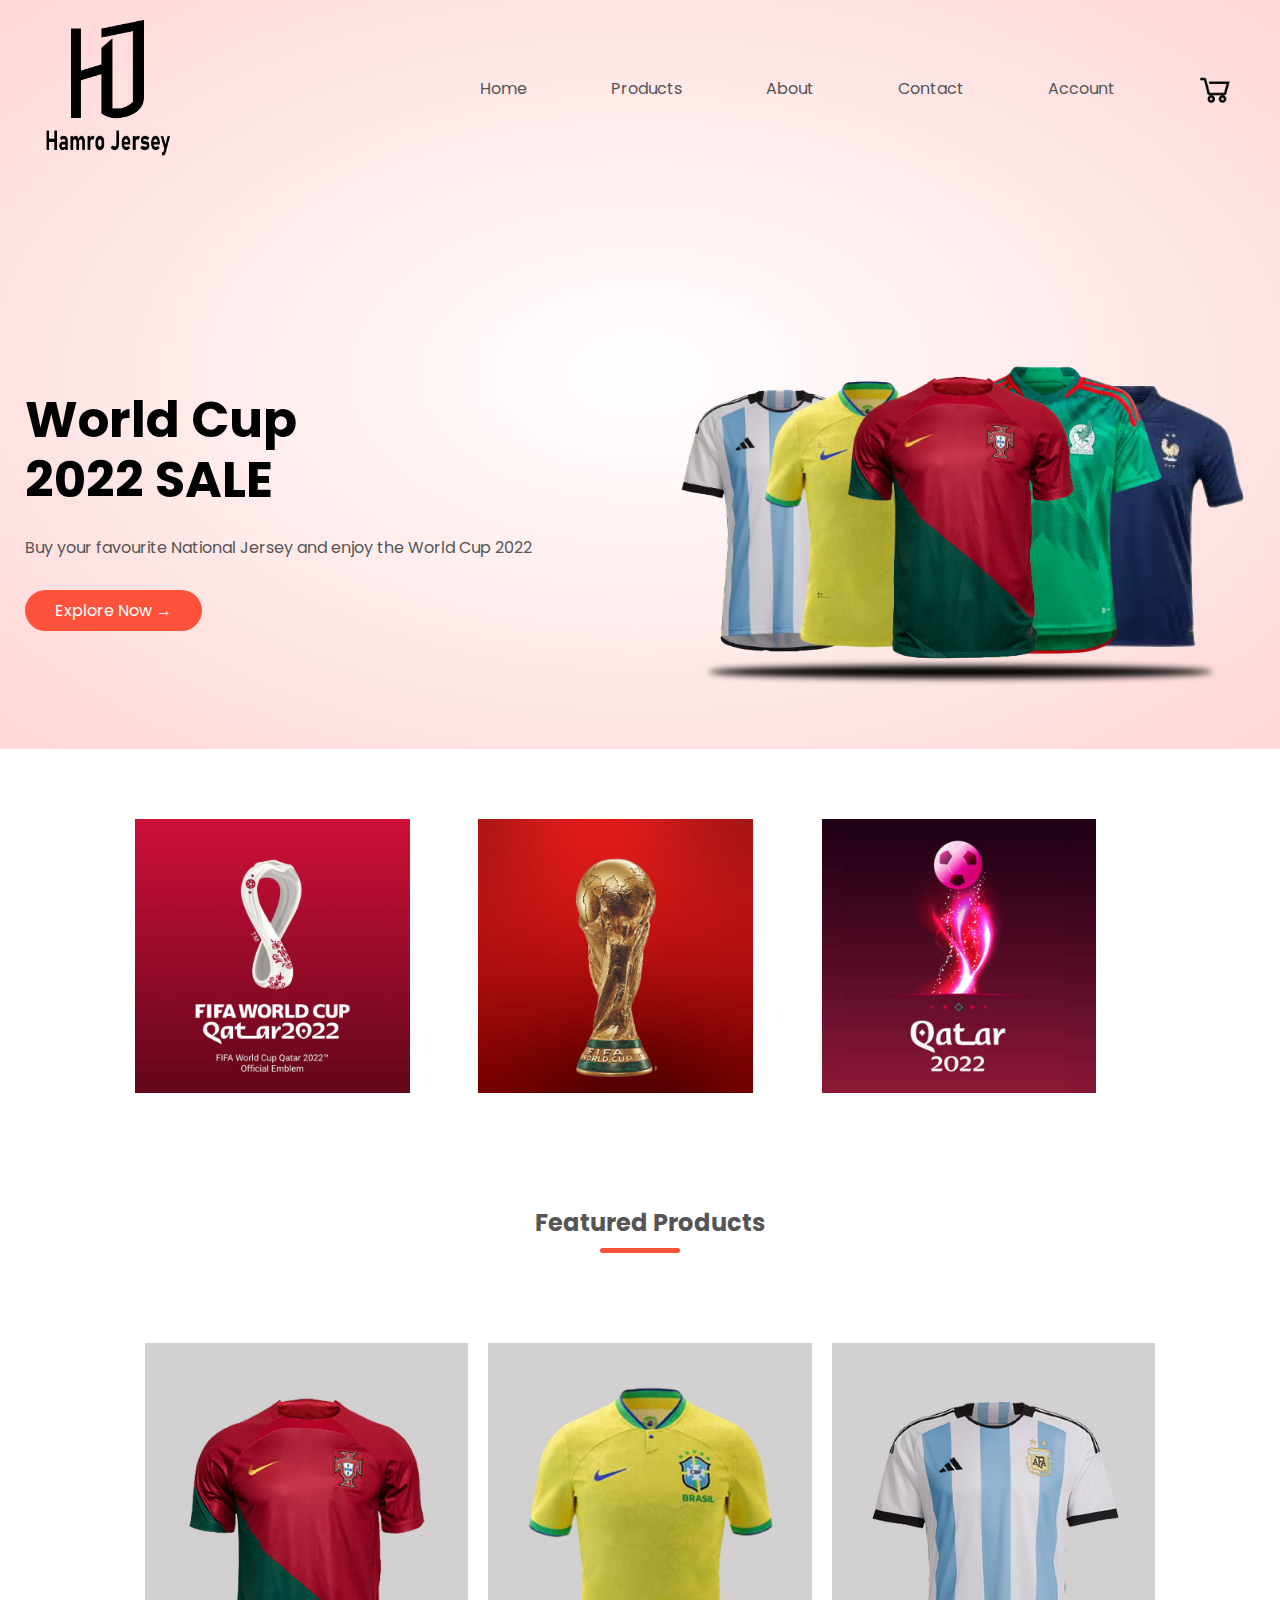
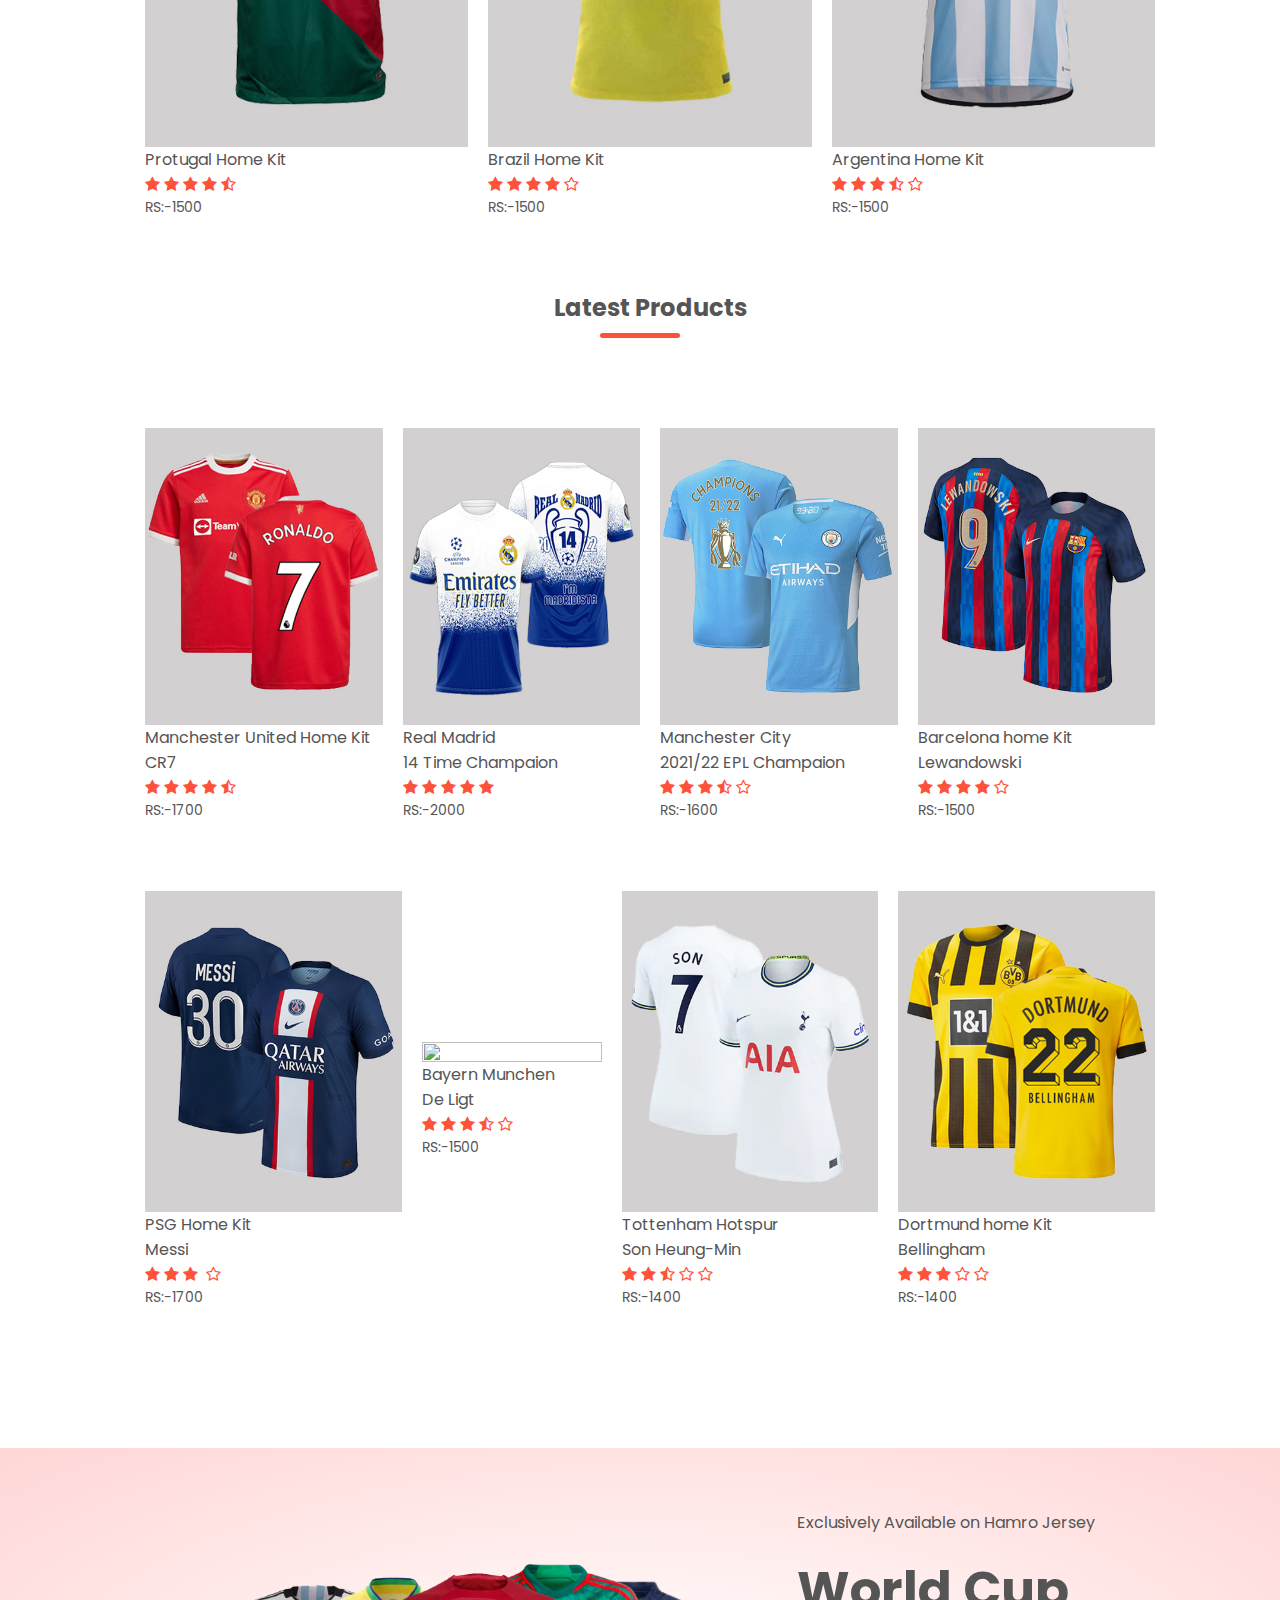
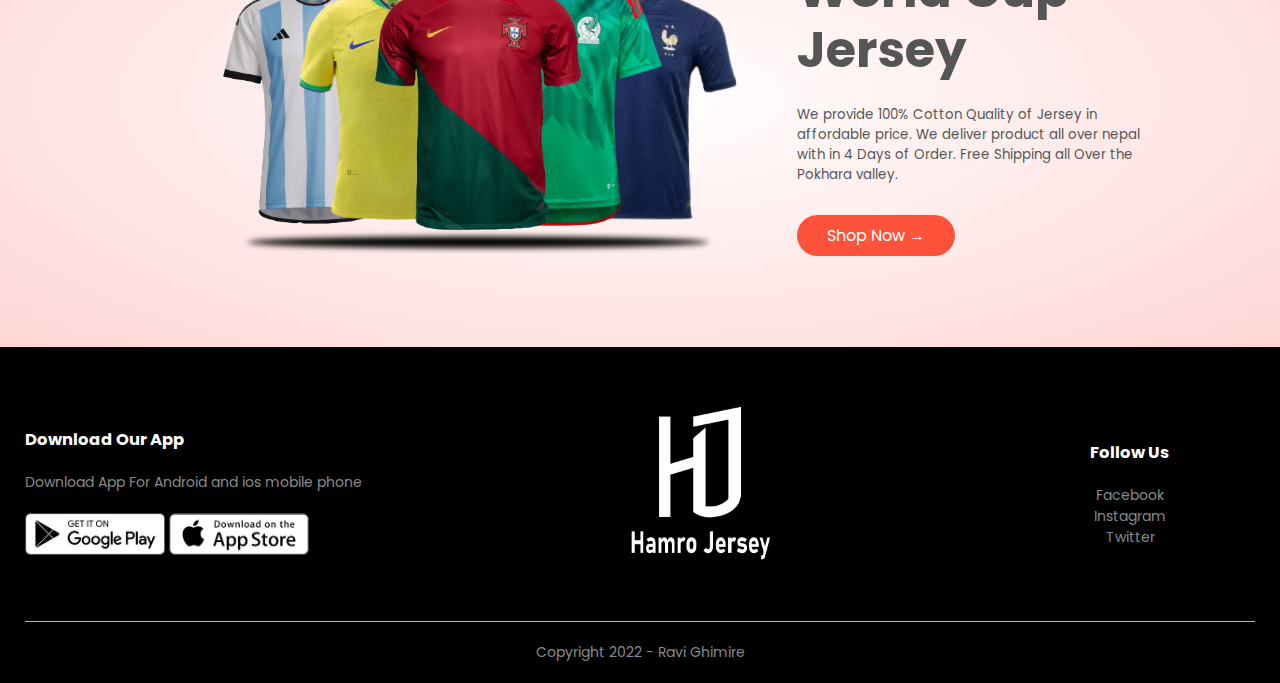
==== commit 6451b03b: "Update index.html" ====
--- a/index.html
+++ b/index.html
@@ -197,7 +197,7 @@
 			<p>RS:-1400</p>
 		</div>
 		<div class="col-4">
-			<a href="bvb.html"><img src="bvb.jpg">
+			<a href="bvb.html"><img src="Bvb.jpg">
 			<h4>Dortmund home Kit<br>Bellingham</h4>
 			<div class="rating">
 				<i class="fa fa-star"></i>
@@ -261,7 +261,7 @@
 			</div>
 		</div>
 		<hr>
-		<p class="Copyright">Copyright 2022 - Hamro Jersey</p>
+		<p class="Copyright">Copyright 2022 - Ravi Ghimire</p>
 	</div>
 </div>
 
